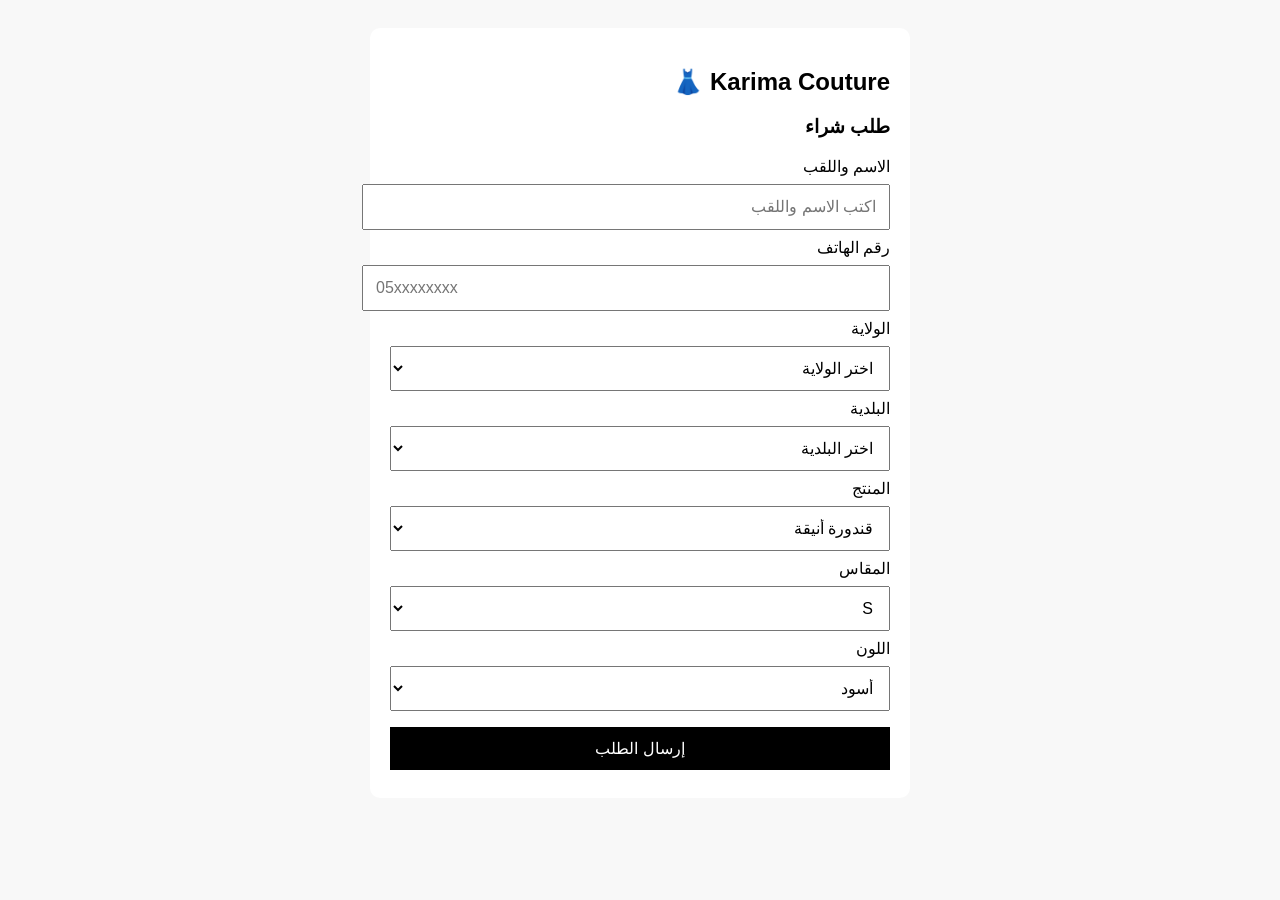
==== order.html @ f578ca48 "Add order form for Karima Couture" ====
<!DOCTYPE html>
<html lang="ar" dir="rtl">
<head>
<meta charset="UTF-8">
<title>طلب شراء - Karima Couture</title>
<style>
body{
    font-family: Arial;
    background:#f8f8f8;
    padding:20px;
}
.container{
    max-width:500px;
    margin:auto;
    background:white;
    padding:20px;
    border-radius:10px;
}
input, select, button{
    width:100%;
    padding:12px;
    margin:8px 0;
    font-size:16px;
}
button{
    background:#000;
    color:white;
    border:none;
    cursor:pointer;
}
</style>
</head>

<body>

<div class="container">

<h2>Karima Couture 👗</h2>
<h3>طلب شراء</h3>

<label>الاسم واللقب</label>
<input type="text" placeholder="اكتب الاسم واللقب">

<label>رقم الهاتف</label>
<input type="tel" placeholder="05xxxxxxxx">

<label>الولاية</label>
<select id="wilaya" onchange="changeCommune()">
<option>اختر الولاية</option>
<option>أم البواقي</option>
<option>قسنطينة</option>
<option>باتنة</option>
<option>الجزائر</option>
<option>وهران</option>
</select>

<label>البلدية</label>
<select id="commune">
<option>اختر البلدية</option>
</select>

<label>المنتج</label>
<select>
<option>قندورة أنيقة</option>
<option>قندورة فاخرة</option>
<option>فستان نسائي</option>
</select>

<label>المقاس</label>
<select>
<option>S</option>
<option>M</option>
<option>L</option>
<option>XL</option>
</select>

<label>اللون</label>
<select>
<option>أسود</option>
<option>أبيض</option>
<option>بيج</option>
<option>أحمر</option>
</select>

<button>إرسال الطلب</button>

</div>

<script>
function changeCommune(){

let wilaya=document.getElementById("wilaya").value;
let commune=document.getElementById("commune");

commune.innerHTML="";

if(wilaya=="أم البواقي"){
commune.innerHTML += "<option>أم البواقي</option>";
commune.innerHTML += "<option>عين البيضاء</option>";
commune.innerHTML += "<option>عين مليلة</option>";
commune.innerHTML += "<option>عين فكرون</option>";
}

else if(wilaya=="قسنطينة"){
commune.innerHTML += "<option>قسنطينة</option>";
commune.innerHTML += "<option>الخروب</option>";
commune.innerHTML += "<option>عين سمارة</option>";
}

else{
commune.innerHTML="<option>اختر البلدية</option>";
}

}
</script>

</body>
</html>
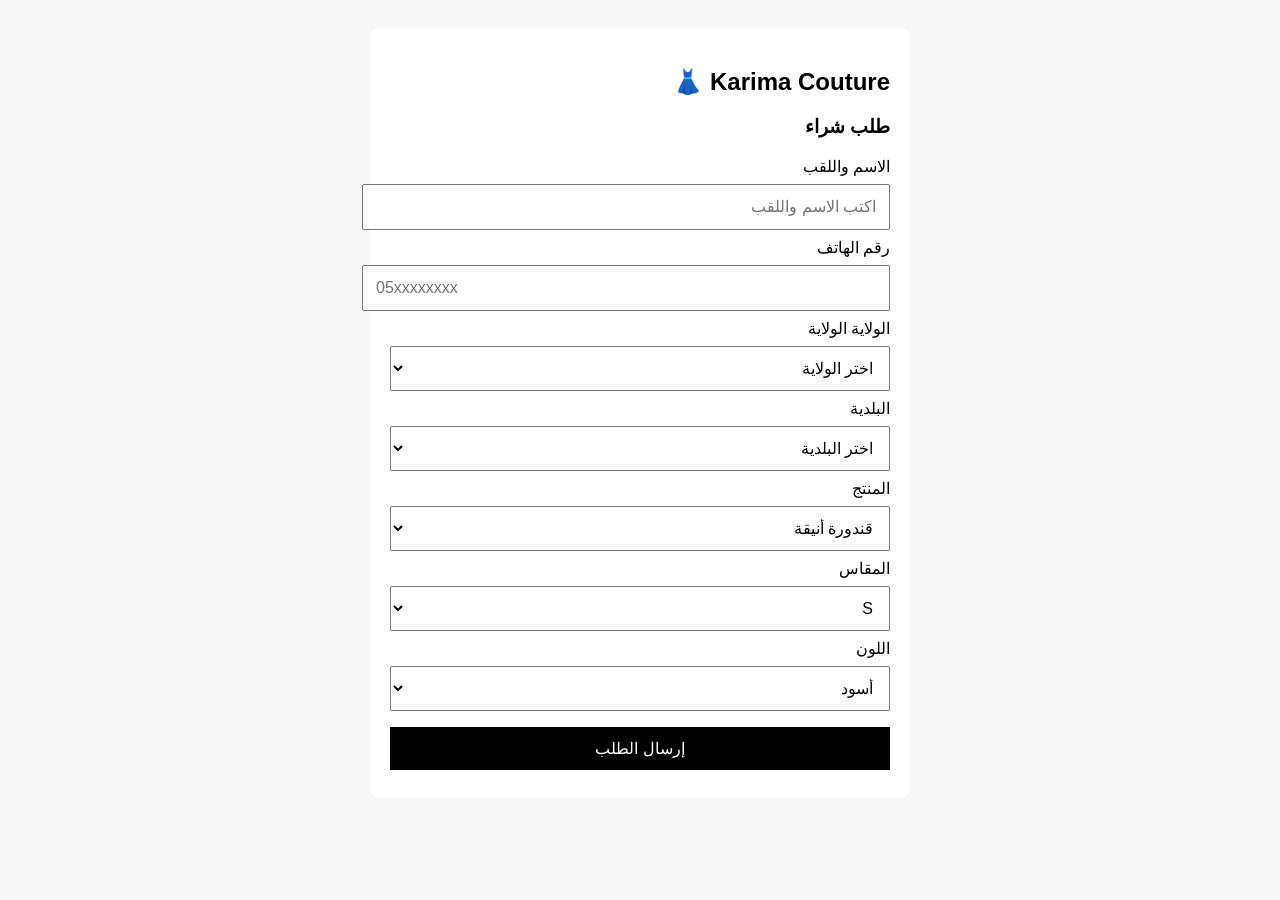
==== commit 0f71a0ca: "Add label for state selection in order form" ====
--- a/order.html
+++ b/order.html
@@ -44,6 +44,7 @@
 <label>رقم الهاتف</label>
 <input type="tel" placeholder="05xxxxxxxx">
 
+<label>الولاية</label>
 <label>الولاية</label>
 <select id="wilaya" onchange="changeCommune()">
 <option>اختر الولاية</option>
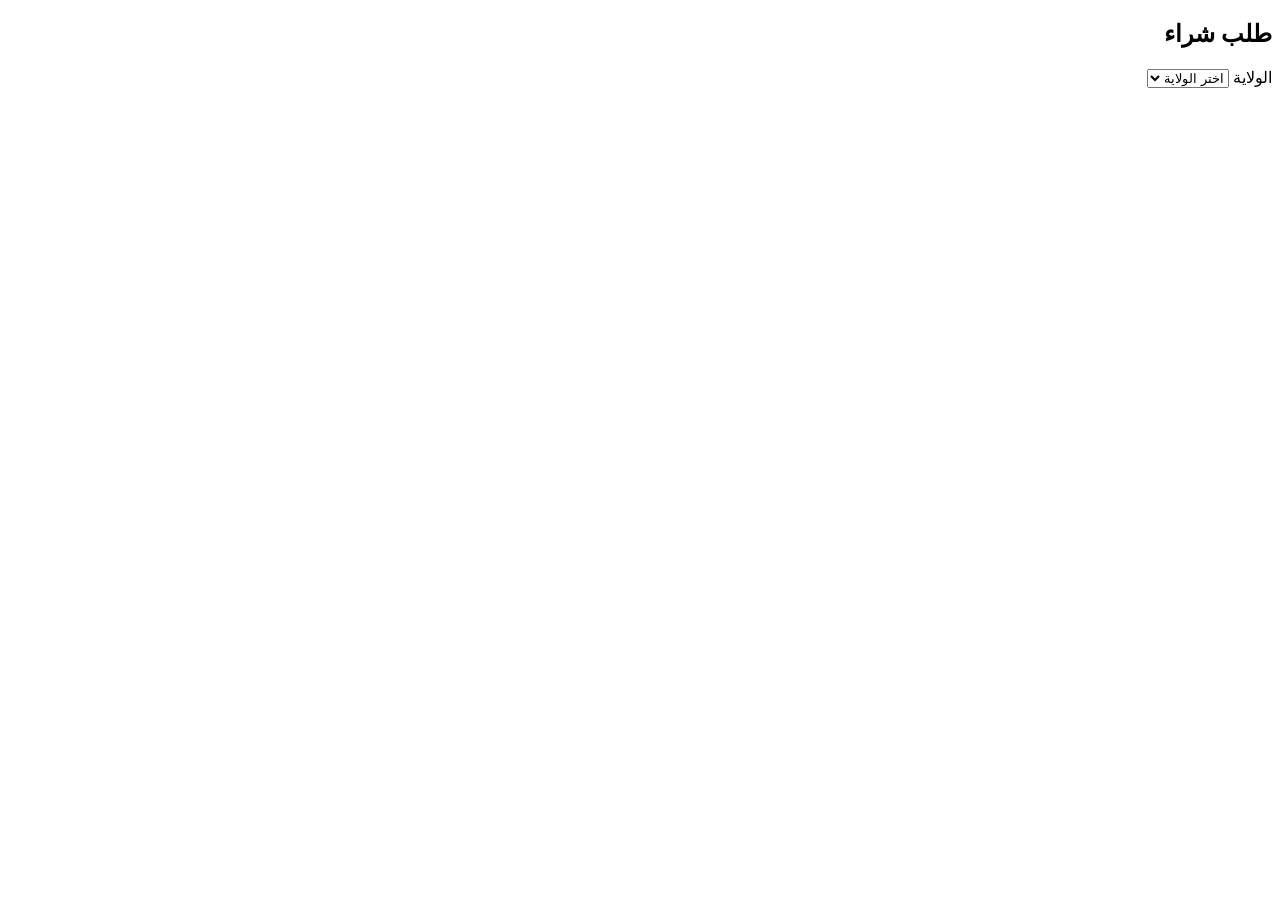
==== commit 5253719c: "Refactor order form layout and styles" ====
--- a/order.html
+++ b/order.html
@@ -2,51 +2,16 @@
 <html lang="ar" dir="rtl">
 <head>
 <meta charset="UTF-8">
-<title>طلب شراء - Karima Couture</title>
-<style>
-body{
-    font-family: Arial;
-    background:#f8f8f8;
-    padding:20px;
-}
-.container{
-    max-width:500px;
-    margin:auto;
-    background:white;
-    padding:20px;
-    border-radius:10px;
-}
-input, select, button{
-    width:100%;
-    padding:12px;
-    margin:8px 0;
-    font-size:16px;
-}
-button{
-    background:#000;
-    color:white;
-    border:none;
-    cursor:pointer;
-}
-</style>
+<title>Karima Couture</title>
 </head>
 
 <body>
 
-<div class="container">
-
-<h2>Karima Couture 👗</h2>
-<h3>طلب شراء</h3>
-
-<label>الاسم واللقب</label>
-<input type="text" placeholder="اكتب الاسم واللقب">
-
-<label>رقم الهاتف</label>
-<input type="tel" placeholder="05xxxxxxxx">
+<h2>طلب شراء</h2>
 
 <label>الولاية</label>
-<label>الولاية</label>
-<select id="wilaya" onchange="changeCommune()">
+
+<select>
 <option>اختر الولاية</option>
 <option>أم البواقي</option>
 <option>قسنطينة</option>
@@ -55,65 +20,5 @@
 <option>وهران</option>
 </select>
 
-<label>البلدية</label>
-<select id="commune">
-<option>اختر البلدية</option>
-</select>
-
-<label>المنتج</label>
-<select>
-<option>قندورة أنيقة</option>
-<option>قندورة فاخرة</option>
-<option>فستان نسائي</option>
-</select>
-
-<label>المقاس</label>
-<select>
-<option>S</option>
-<option>M</option>
-<option>L</option>
-<option>XL</option>
-</select>
-
-<label>اللون</label>
-<select>
-<option>أسود</option>
-<option>أبيض</option>
-<option>بيج</option>
-<option>أحمر</option>
-</select>
-
-<button>إرسال الطلب</button>
-
-</div>
-
-<script>
-function changeCommune(){
-
-let wilaya=document.getElementById("wilaya").value;
-let commune=document.getElementById("commune");
-
-commune.innerHTML="";
-
-if(wilaya=="أم البواقي"){
-commune.innerHTML += "<option>أم البواقي</option>";
-commune.innerHTML += "<option>عين البيضاء</option>";
-commune.innerHTML += "<option>عين مليلة</option>";
-commune.innerHTML += "<option>عين فكرون</option>";
-}
-
-else if(wilaya=="قسنطينة"){
-commune.innerHTML += "<option>قسنطينة</option>";
-commune.innerHTML += "<option>الخروب</option>";
-commune.innerHTML += "<option>عين سمارة</option>";
-}
-
-else{
-commune.innerHTML="<option>اختر البلدية</option>";
-}
-
-}
-</script>
-
 </body>
 </html>
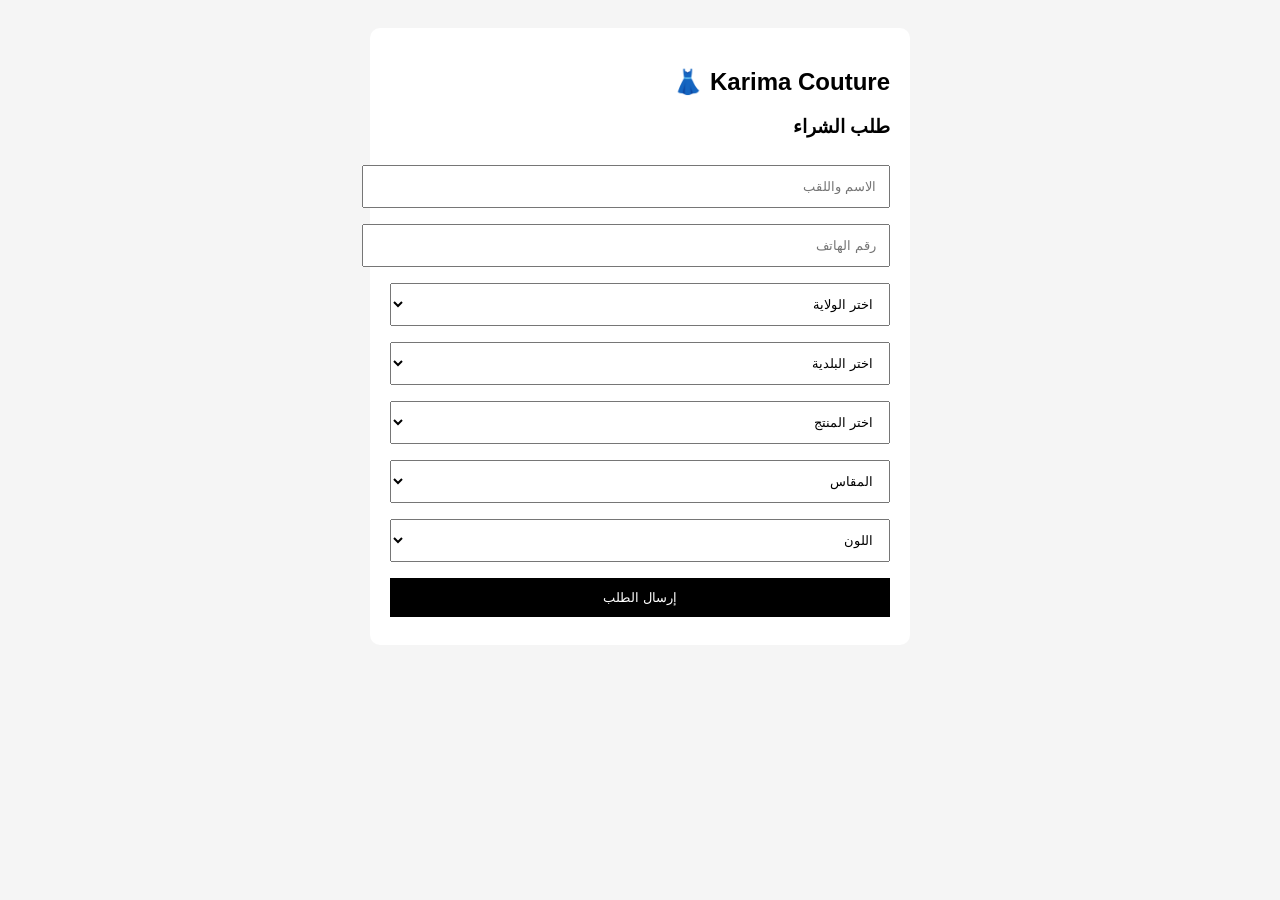
==== commit 1e33e10a: "Update order form with new styles and fields" ====
--- a/order.html
+++ b/order.html
@@ -2,16 +2,47 @@
 <html lang="ar" dir="rtl">
 <head>
 <meta charset="UTF-8">
-<title>Karima Couture</title>
+<title>Karima Couture - طلب شراء</title>
+
+<style>
+body{
+font-family:Arial;
+background:#f5f5f5;
+padding:20px;
+}
+.box{
+background:white;
+max-width:500px;
+margin:auto;
+padding:20px;
+border-radius:10px;
+}
+input,select,button{
+width:100%;
+padding:12px;
+margin:8px 0;
+}
+button{
+background:black;
+color:white;
+border:0;
+}
+</style>
+
 </head>
 
 <body>
 
-<h2>طلب شراء</h2>
+<div class="box">
 
-<label>الولاية</label>
+<h2>Karima Couture 👗</h2>
+<h3>طلب الشراء</h3>
 
-<select>
+<input placeholder="الاسم واللقب">
+
+<input placeholder="رقم الهاتف">
+
+<select id="wilaya" onchange="changeCommune()">
 <option>اختر الولاية</option>
 <option>أم البواقي</option>
 <option>قسنطينة</option>
@@ -20,5 +51,64 @@
 <option>وهران</option>
 </select>
 
+<select id="commune">
+<option>اختر البلدية</option>
+</select>
+
+<select>
+<option>اختر المنتج</option>
+<option>فستان نسائي</option>
+<option>قندورة</option>
+</select>
+
+<select>
+<option>المقاس</option>
+<option>S</option>
+<option>M</option>
+<option>L</option>
+<option>XL</option>
+</select>
+
+<select>
+<option>اللون</option>
+<option>أسود</option>
+<option>أبيض</option>
+<option>بيج</option>
+</select>
+
+<button>إرسال الطلب</button>
+
+</div>
+
+
+<script>
+
+function changeCommune(){
+
+let w=document.getElementById("wilaya").value;
+let c=document.getElementById("commune");
+
+c.innerHTML="";
+
+if(w=="أم البواقي"){
+c.innerHTML+="<option>أم البواقي</option>";
+c.innerHTML+="<option>عين البيضاء</option>";
+c.innerHTML+="<option>عين مليلة</option>";
+}
+
+if(w=="قسنطينة"){
+c.innerHTML+="<option>قسنطينة</option>";
+c.innerHTML+="<option>الخروب</option>";
+}
+
+if(w=="باتنة"){
+c.innerHTML+="<option>باتنة</option>";
+c.innerHTML+="<option>بريكة</option>";
+}
+
+}
+
+</script>
+
 </body>
 </html>
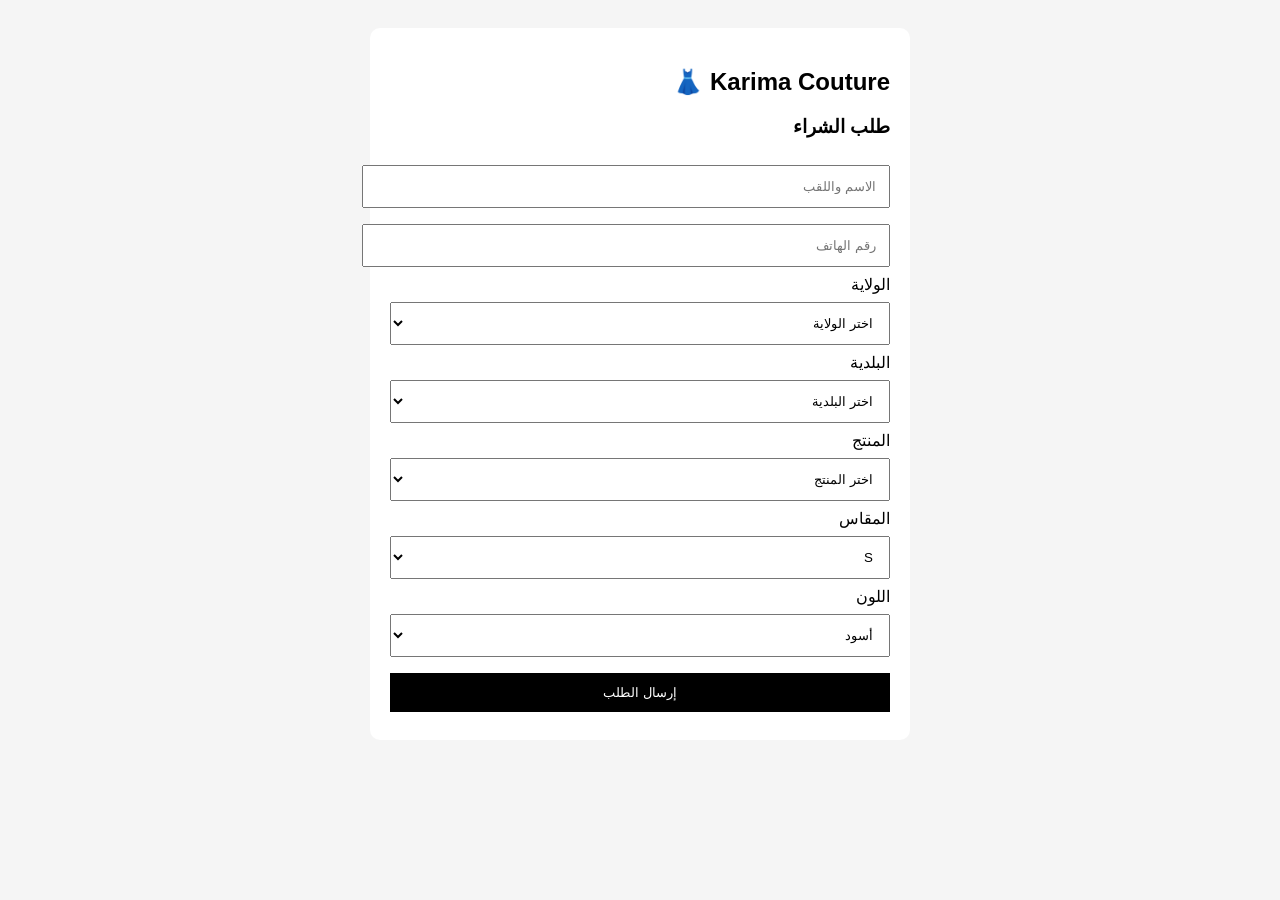
==== commit d6aad7ca: "Enhance order form with labels and options Updated form fields with labels and improved structure." ====
--- a/order.html
+++ b/order.html
@@ -10,6 +10,7 @@
 background:#f5f5f5;
 padding:20px;
 }
+
 .box{
 background:white;
 max-width:500px;
@@ -17,15 +18,18 @@
 padding:20px;
 border-radius:10px;
 }
+
 input,select,button{
 width:100%;
 padding:12px;
 margin:8px 0;
 }
+
 button{
-background:black;
+background:#000;
 color:white;
-border:0;
+border:none;
+cursor:pointer;
 }
 </style>
 
@@ -42,73 +46,132 @@
 
 <input placeholder="رقم الهاتف">
 
-<select id="wilaya" onchange="changeCommune()">
-<option>اختر الولاية</option>
-<option>أم البواقي</option>
-<option>قسنطينة</option>
-<option>باتنة</option>
-<option>الجزائر</option>
-<option>وهران</option>
+<label>الولاية</label>
+<select id="wilaya" onchange="loadCommunes()">
+<option value="">اختر الولاية</option>
 </select>
 
+
+<label>البلدية</label>
 <select id="commune">
 <option>اختر البلدية</option>
 </select>
 
+
+<label>المنتج</label>
 <select>
 <option>اختر المنتج</option>
 <option>فستان نسائي</option>
 <option>قندورة</option>
 </select>
 
+
+<label>المقاس</label>
 <select>
-<option>المقاس</option>
 <option>S</option>
 <option>M</option>
 <option>L</option>
 <option>XL</option>
 </select>
 
+
+<label>اللون</label>
 <select>
-<option>اللون</option>
 <option>أسود</option>
 <option>أبيض</option>
 <option>بيج</option>
+<option>أحمر</option>
 </select>
 
-<button>إرسال الطلب</button>
+
+<button>
+إرسال الطلب
+</button>
+
 
 </div>
 
 
 <script>
 
-function changeCommune(){
+const data = {
 
-let w=document.getElementById("wilaya").value;
-let c=document.getElementById("commune");
+"أم البواقي":[
+"أم البواقي",
+"عين البيضاء",
+"عين مليلة",
+"عين فكرون",
+"مسكيانة"
+],
 
-c.innerHTML="";
+"قسنطينة":[
+"قسنطينة",
+"الخروب",
+"عين سمارة",
+"حامة بوزيان"
+],
 
-if(w=="أم البواقي"){
-c.innerHTML+="<option>أم البواقي</option>";
-c.innerHTML+="<option>عين البيضاء</option>";
-c.innerHTML+="<option>عين مليلة</option>";
-}
+"باتنة":[
+"باتنة",
+"بريكة",
+"آريس",
+"مروانة"
+],
 
-if(w=="قسنطينة"){
-c.innerHTML+="<option>قسنطينة</option>";
-c.innerHTML+="<option>الخروب</option>";
-}
+"الجزائر":[
+"الجزائر الوسطى",
+"باب الوادي",
+"الحراش",
+"الدار البيضاء"
+],
 
-if(w=="باتنة"){
-c.innerHTML+="<option>باتنة</option>";
-c.innerHTML+="<option>بريكة</option>";
-}
+"وهران":[
+"وهران",
+"السانية",
+"أرزيو",
+"بطيوة"
+]
+
+};
+
+
+let wilaya=document.getElementById("wilaya");
+
+
+for(let w in data){
+
+let option=document.createElement("option");
+option.text=w;
+option.value=w;
+wilaya.add(option);
 
 }
 
+
+
+function loadCommunes(){
+
+let w=wilaya.value;
+
+let commune=document.getElementById("commune");
+
+commune.innerHTML="";
+
+
+data[w].forEach(function(c){
+
+let option=document.createElement("option");
+option.text=c;
+option.value=c;
+commune.add(option);
+
+});
+
+}
+
+
 </script>
+
 
 </body>
 </html>
